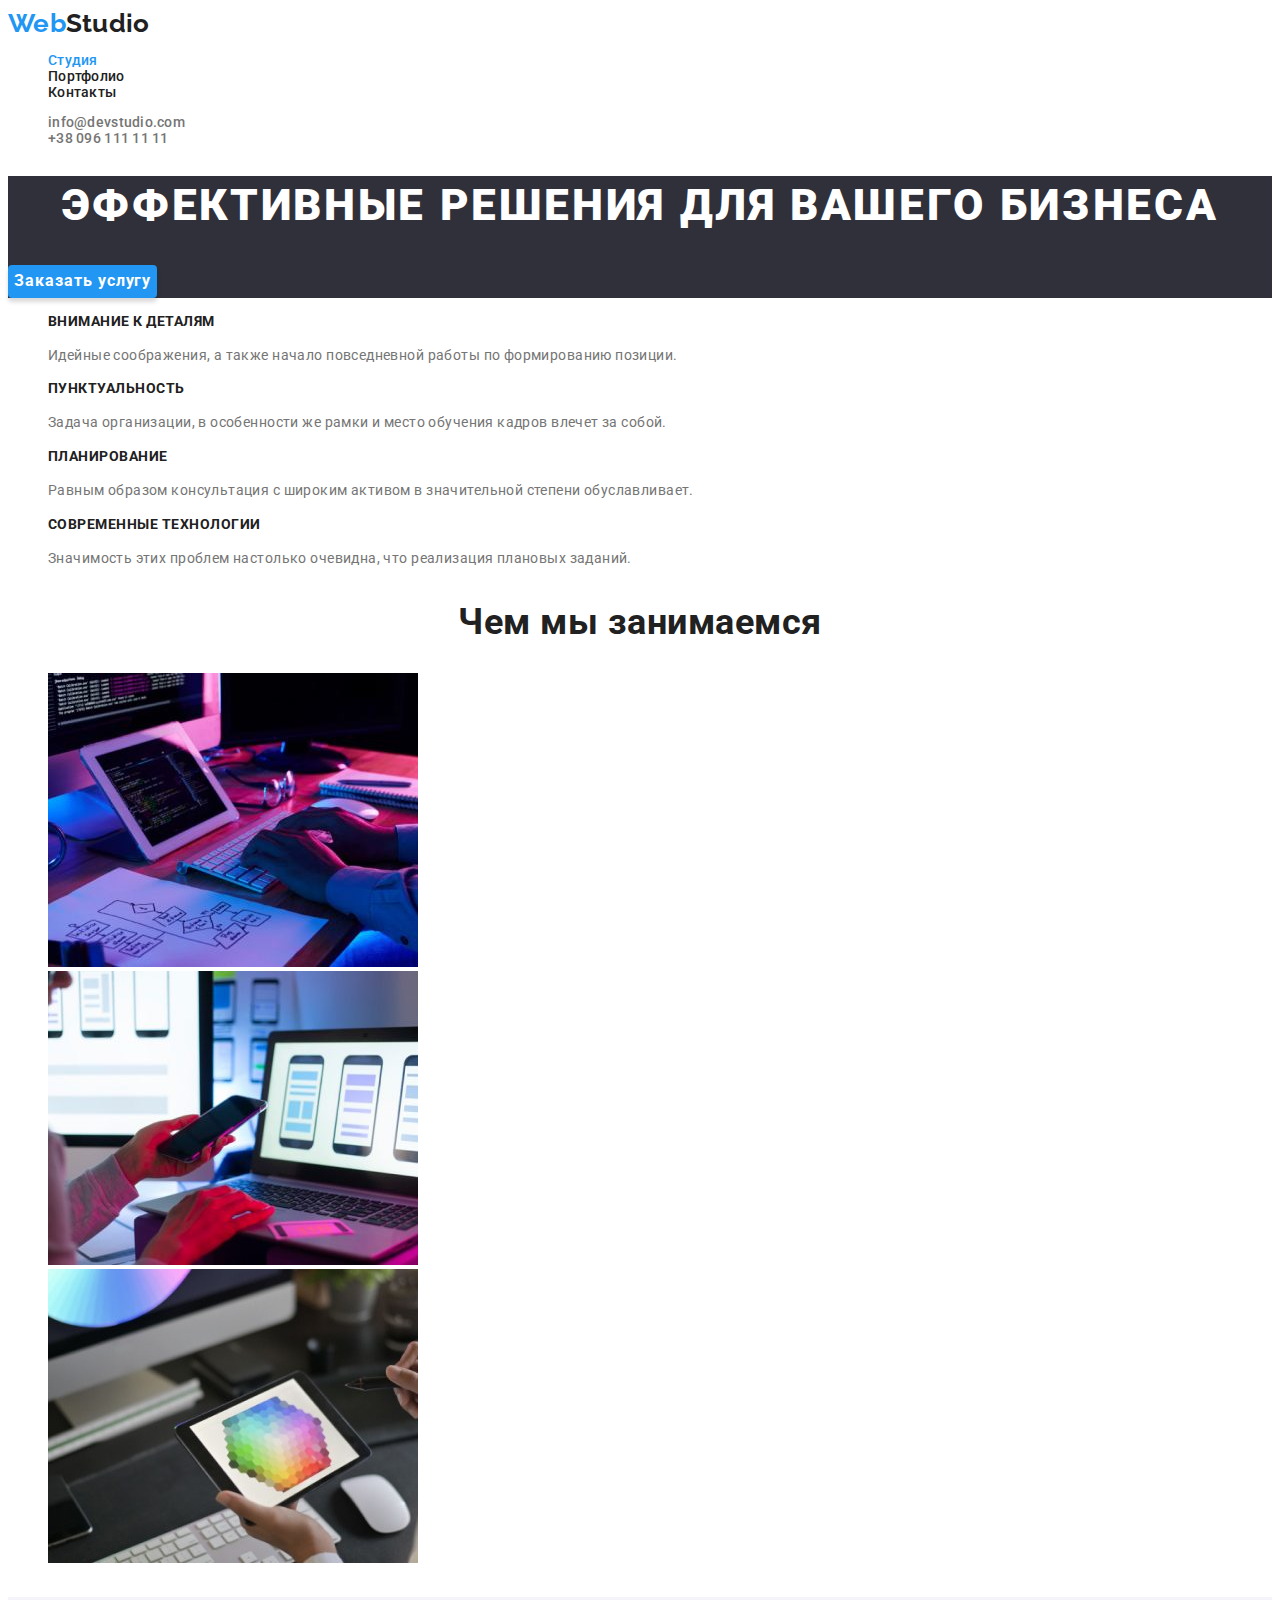
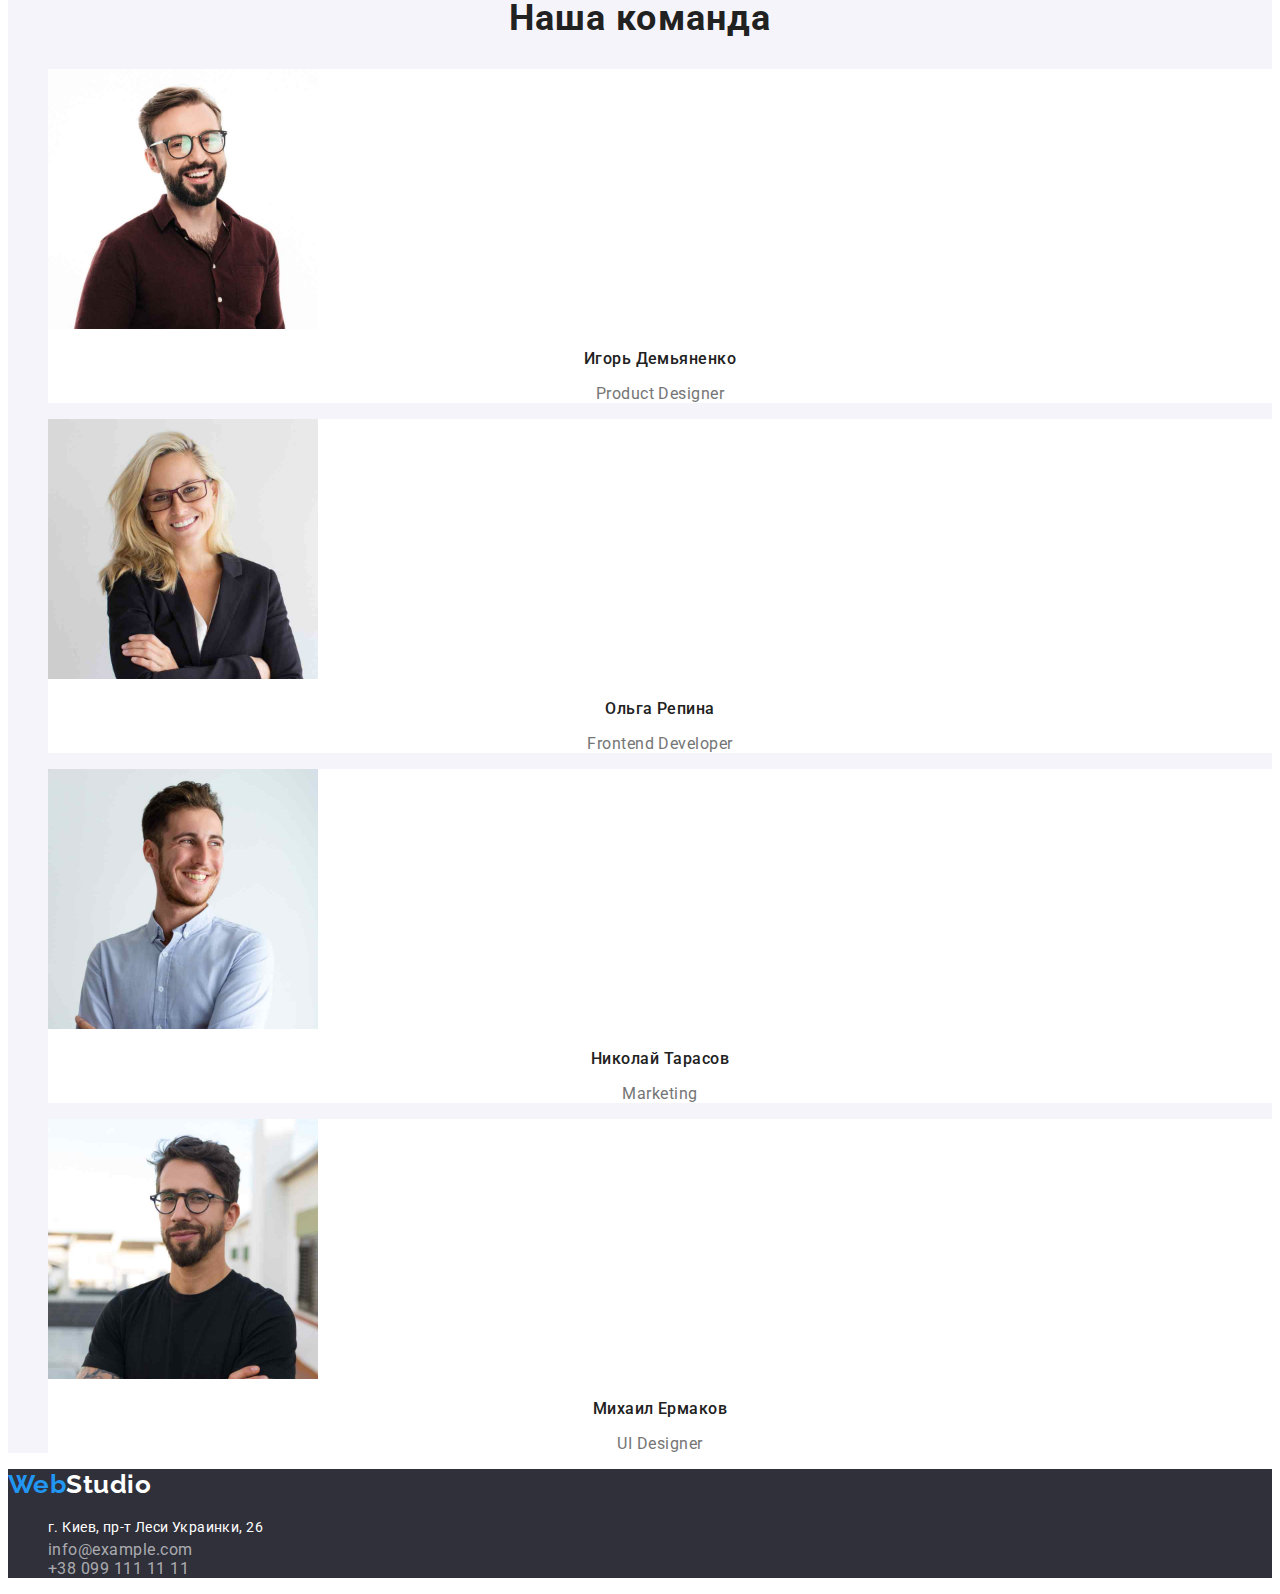
==== index.html @ 4977a2b5 "add" ====
<!-- -.link text-decoration: non если нуно удбрать точки и подчеркивание
 інтерактівний елемент це кнопка або посилання для цього є Hover та Focus
ul-list item сисок
li-
a-link сссылка
title-
root указывает на змінні-->










<!DOCTYPE html>
<html lang="ru">
<head>
    <meta charset="UTF-8">
    <meta http-equiv="X-UA-Compatible" content="IE=edge">
    <meta name="viewport" content="width=device-width, initial-scale=1.0">
    <link rel="preconnect" href="https://fonts.googleapis.com">
    <link rel="preconnect" href="https://fonts.gstatic.com" crossorigin>
    <link href="https://fonts.googleapis.com/css2?family=Raleway:wght@700&family=Roboto:wght@400;500;700;900&display=swap" 
    rel="stylesheet">
    <title>WebStudio</title>
<link rel="stylesheet" href="./css/styles.css">
</head>
<body>
    <!-- Шапка -->
<header>
<nav class="navigation">
<a class="logo" href="./index.html"><span class="logo-blue">Web</span>Studio</a>
<ul class="navigation-list list">
    <li class="navigation-item"><a class="link curent" href="./index.html">Студия</a></li>
    <li class="navigation-item"><a class="link" href="./portfolio.html">Портфолио</a></li>
    <li class="navigation-item"><a class="link" href="">Контакты</a></li>
</ul>
</nav>
<ul class="comtact-list list">
    <li><a class="link" href="mailto:info@devstudio.com">info@devstudio.com</a></li>
    <li><a class="link" href="tel:+380961111111">+38 096 111 11 11</a></li>
</ul>
</header>

<!-- Main -->
<main>
    <section class="hero">
        <h1 class="hero-title">Эффективные решения для вашего бизнеса</h1>
        <button class="hero-btn" type="button">Заказать услугу</button>
    </section>
    <section class="features">
        <h2 class="visually-hidden">Особенности</h2>
        <ul class="feateres-list">
               <li class="features-item">
                <h3 class="features-title">Внимание к деталям</h3>
                <p class="features-text">Идейные соображения, а также начало повседневной работы по формированию
                    позиции.</p>
               </li>
               <li class="features-item">
                <h3 class="features-title">Пунктуальность</h3>
                <p class="features-text">Задача организации, в особенности же рамки и место обучения кадров влечет за
                    собой.</p>
                </li>
                <li class="features-item">
                <h3 class="features-title">Планирование</h3>
                <p class="features-text">Равным образом консультация с широким активом в значительной степени
                    обуславливает.</p>
                </li>
                <li class="features-item">
                <h3 class="features-title">Современные технологии</h3>
                <p class="features-text">Значимость этих проблем настолько очевидна, что реализация плановых заданий.
                </p>
                </li>
                </ul>
 </section>
<section class="busines">
               <h2 class="busines-title">Чем мы занимаемся</h2>
               <ul class="busines-list">
               <li class="busines-item"><img src="images/7img.jpg" alt="вычисления на планшете" width="370"></li>
               <li class="busines-item"><img src="images/6img.jpg" alt="фоткаем клавиатуру с телефона" width="370"></li>
               <li class="busines-item"><img src="images/5img.jpg" alt="пентагонная палитра на планшете" width="370"></li>
               </ul>
</section>
    
<section class="team">
    <h2 class="team-title">Наша команда</h2>
    <ul class="team-list">
            <li class="team-member">
            <img src="images/1img.jpg" width="270" alt="Игорь">
            <h3 class="team-member-name">Игорь Демьяненко</h3>
            <p class="team-position" lang="en">Product Designer</p></li>
            <li class="team-member">
            <img src="images/2img.jpg" width="270" alt="Оля">
            <h3 class="team-member-name">Ольга Репина</h3>
            <p class="team-position" lang="en">Frontend Developer</p> </li>
            <li class="team-member">
            <img src="images/3img.jpg" width="270" alt="Коля">
            <h3 class="team-member-name">Николай Тарасов</h3>
            <p class="team-position" lang="en">Marketing</p> </li>
            <li class="team-member">
            <img src="images/4img.jpg" width="270" alt="Миша">
            <h3 class="team-member-name">Михаил Ермаков</h3>
            <p class="team-position" lang="en">UI Designer</p></li>
    </ul>
</section>
</main>
<!-- Футтер -->
<footer>
    <a class="logo" href="./index.html"><span class="logo-blue">Web</span>Studio</a>
    <address>
            <ul class="adress-list">
            <li class="adress-item adress">
             <a class="link" href="https://goo.gl/maps/iJpznAyeSHseySaG7" target="_blank"
                    rel="noreferrer noopener nofollow">
                    г. Киев, пр-т Леси Украинки, 26</a>
            </li>
            <li class="adress-item"><a class="link contact" href="mailto:info@example.com">info@example.com</a></li>
            <li class="adress-item"><a class="link contact" href="tel:+380991111111">+38 099 111 11 11</a></li>
    </ul>
    </address>
    </footer>
    
    
</body>
</html>
---- css/styles.css ----
/* основной цвет #ffffff */
/* цвет футера и героя #2F303A  */
/* цвет черного текста #212121 */
/* цвет акцента #2196F3 */
/* цвет фона background: #E5E5E5 */
/* вторичный цвет фона #F5F4FA */
/* вторичный цвет текста #757575 */
/* цвет ссылок на футере color: rgba(255, 255, 255, 0.6) */


/* ------------переменные------------- */
:root {
    --secondary-color: #757575;
    --prime-color: #212121;
    --accent-color: #2196F3;
    --background-color: #ffffff;
}

body {
    font-family: Roboto, sans-serif;
    color: var(--prime-color);
    background-color: var(--background-color);
    letter-spacing: 0.03em;
}

/* Header */

.logo {
    text-decoration: none;
    font-family: "Raleway";
    font-weight: 700;
    font-size: 26px;
    line-height: 1.19;
    color: #212121;
}

.navigation,
.navigation-list {
    list-style: none;
    font-weight: 500;
    font-size: 14px;
    line-height: 1.14;
    letter-spacing: 0.02em;
}

.logo-blue {
    color: var(--accent-color);
}

.link {
    text-decoration: none;
    color: var(--secondary-color);

}

.navigation-item>.link {
    color: var(--prime-color);
}

.navigation-item>.curent {
    color: var(--accent-color);
}

.link:hover,
.link:focus {
    color: var(--accent-color);
}


.comtact-list {
    list-style: none;
    font-weight: 500;
    font-size: 14px;
    line-height: 1.14;
    letter-spacing: 0.02em;

    color: var(--secondary-color);
}
/* -----------------------------------------------Hero------------------------------ */
.hero {
    background-color: #2F303A;
}

.hero-title {
     font-weight: 900;
    font-size: 44px;
    line-height: 1.36;
    text-align: center;
    letter-spacing: 0.06em;
    text-transform: uppercase;
    color: #FFFFFF;
}

.hero-btn {
    font-family: inherit;
    background: var(--accent-color);
    box-shadow: 0px 4px 4px rgba(0, 0, 0, 0.15);
    border-radius: 4px;
    border: none;

    font-weight: 700;
    font-size: 16px;
    line-height: 1.88;
    letter-spacing: 0.06em;
    color: #FFFFFF;

    cursor: pointer;
}

.hero-btn:hover,
.hero-btn:focus {
    background-color: #188CE8;
}

/* ---------------------------------------------------features */
.features {}

.visually-hidden {
    position: absolute;
    white-space: nowrap;
    width: 1px;
    height: 1px;
    overflow: hidden;
    border: 0;
    padding: 0;
    clip: rect(0 0 0 0);
    clip-path: inset(50%);
    margin: -1px;
}

.features-title {
    font-weight: 700;
    font-size: 14px;
    line-height: 1.14;
    text-transform: uppercase;
}

.feateres-list {
    list-style: none;
}

.features-text {
    font-size: 14px;
    line-height: 1.71;
    letter-spacing: 0.03em;
    color: var(--secondary-color);
}

/* -----------------------------------------------------Чем мы занимаемся----------------- */
.busines {}

.busines-title {
    font-weight: 700;
    font-size: 36px;
    line-height: 1.17;
    text-align: center;
}

.busines-list {}

.busines-item {
    list-style: none;
}

/* ---------------------------------------------------------team-------------------- */
.team {
    background-color:
        #F5F4FA;
}

.team-title {
    font-weight: 700;
    font-size: 36px;
    line-height: 1.17;
    text-align: center;
    letter-spacing: 0.03em;

    color: var(--prime-color);

}

.team-list {
    list-style: none;
}

.team-member {
    background-color: var(--background-color);
}

.team-member-name {
    font-weight: 500;
    font-size: 16px;
    line-height: 1.19;
    text-align: center;
    color: var(--prime-color);
}

.team-position {
    line-height: 1.19;
    text-align: center;
    color: var(--secondary-color);
}

/* ------------------------------------------------------------------footer */
footer {
    background-color: #2F303A;
}

address {
    font-style: normal;
}

.adress-list {
    list-style: none;

}

.adress>.link {
    font-size: 14px;
    line-height: 1.71;
    letter-spacing: 0.03em;
    color: #FFFFFF;
}

.contact {
    color: rgba(255, 255, 255, 0.6);
}

footer .logo {
    color: #FFFFFF;
}

/* =================================================Portfolio--------------------------- */

.portfolio-title {
    font-weight: 700;
    font-size: 18px;
    line-height: 2;
    letter-spacing: 0.06em;
    color: var(--prime-color);
}

.portfolio-text {
    line-height: 1.88;
    letter-spacing: 0.03em;
    color: var(--secondary-color);
}

.portfolio-list,
.filter-list {
    text-decoration: none;
    list-style: none;
}

.filter-btn {
    font-family: inherit;
    font-weight: 500;
    font-size: 16px;
    line-height: 1.62;
    text-align: center;
    letter-spacing: 0.03em;
    color: var(--prime-color);
    border-radius: 4px;
    border: none;

    cursor: pointer;
}

.filter-btn:hover,
.filter-btn:focus {
    color: #ffffff;
    background: #2196F3;

    box-shadow: 0px 3px 1px rgba(0, 0, 0, 0.1), 0px 1px 2px rgba(0, 0, 0, 0.08), 0px 2px 2px rgba(0, 0, 0, 0.12);
}
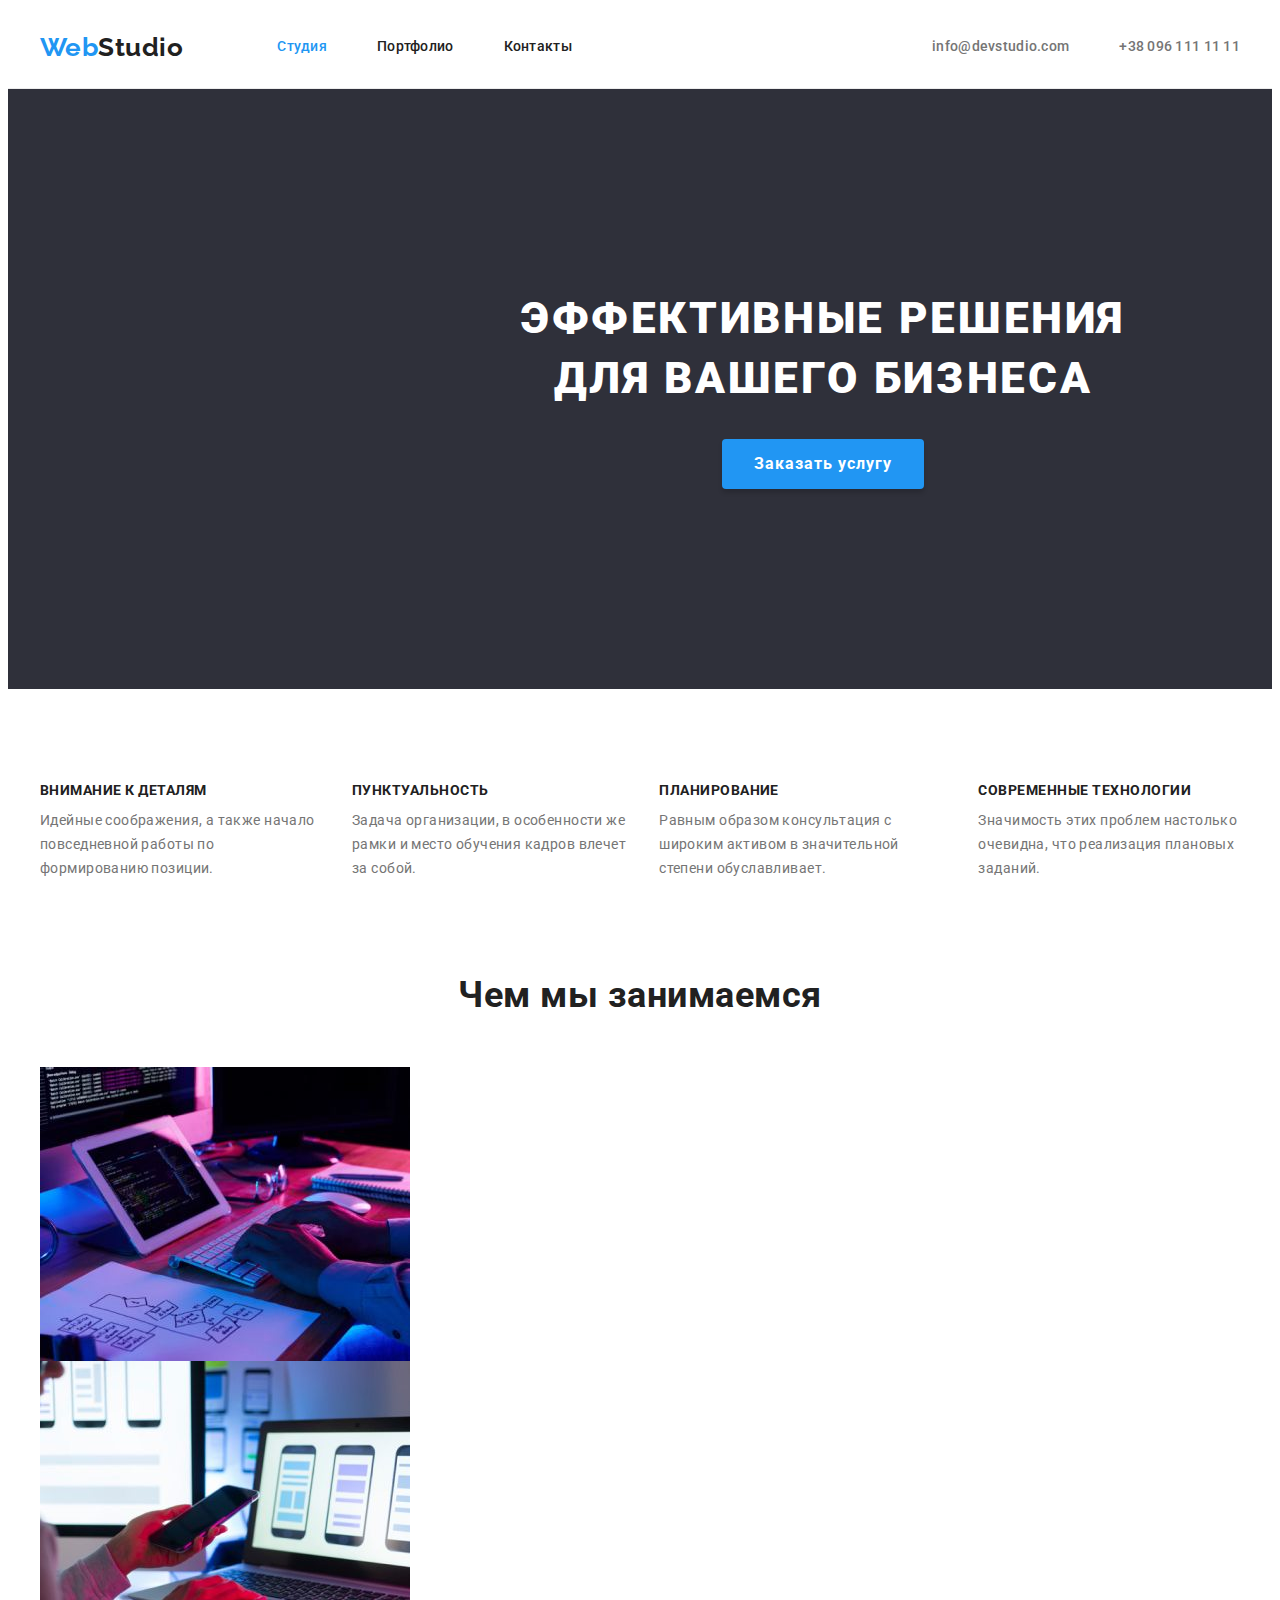
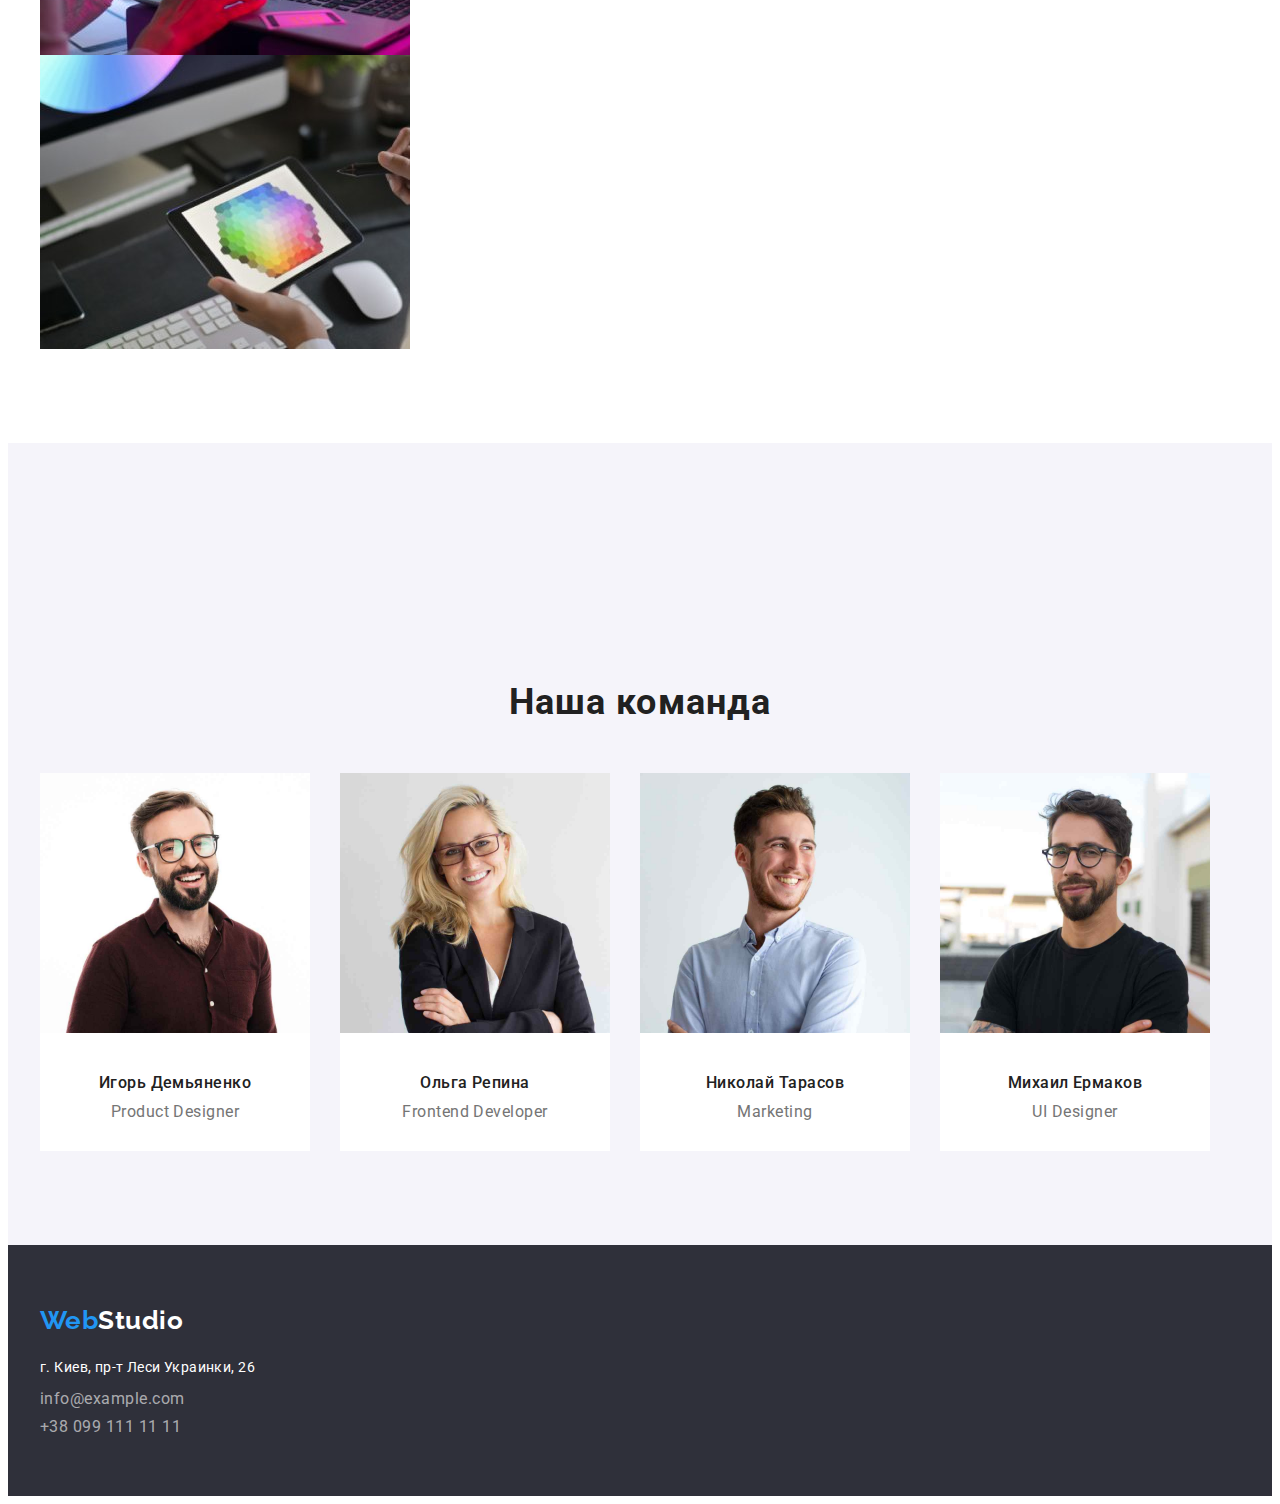
==== commit 8de3af63: "work3" ====
--- a/index.html
+++ b/index.html
@@ -26,32 +26,47 @@
     <link href="https://fonts.googleapis.com/css2?family=Raleway:wght@700&family=Roboto:wght@400;500;700;900&display=swap" 
     rel="stylesheet">
     <title>WebStudio</title>
-<link rel="stylesheet" href="./css/styles.css">
+    <link rel="stylesheet" href="https://cdnjs.cloudflare.com/ajax/libs/modern-normalize/1.1.0/modern-normalize.min.css"
+        integrity="sha512-wpPYUAdjBVSE4KJnH1VR1HeZfpl1ub8YT/NKx4PuQ5NmX2tKuGu6U/JRp5y+Y8XG2tV+wKQpNHVUX03MfMFn9Q=="
+        crossorigin="anonymous" referrerpolicy="no-referrer" />
+    <link rel="stylesheet" href="./css/styles.css">
 </head>
 <body>
     <!-- Шапка -->
-<header>
+<header class="header">
+    <div class="container">
+
+<a class="logo" href="./index.html"><span class="logo-blue">Web</span>Studio</a>
 <nav class="navigation">
-<a class="logo" href="./index.html"><span class="logo-blue">Web</span>Studio</a>
 <ul class="navigation-list list">
-    <li class="navigation-item"><a class="link curent" href="./index.html">Студия</a></li>
-    <li class="navigation-item"><a class="link" href="./portfolio.html">Портфолио</a></li>
-    <li class="navigation-item"><a class="link" href="">Контакты</a></li>
+    <li class="navigation-item">
+    <a class="link curent" href="./index.html">Студия</a></li>
+    <li class="navigation-item">
+    <a class="link" href="./portfolio.html">Портфолио</a></li>
+    <li class="navigation-item">
+    <a class="link" href="">Контакты</a></li>
 </ul>
 </nav>
-<ul class="comtact-list list">
-    <li><a class="link" href="mailto:info@devstudio.com">info@devstudio.com</a></li>
-    <li><a class="link" href="tel:+380961111111">+38 096 111 11 11</a></li>
+    <ul class="contact-list list">
+    <li class="contact-link">
+    <a class="link" href="mailto:info@devstudio.com">info@devstudio.com</a></li>
+    <li class="contact-link">
+    <a class="link" href="tel:+380961111111">+38 096 111 11 11</a></li>
 </ul>
+</div>
+</div>
 </header>
 
 <!-- Main -->
 <main>
     <section class="hero">
+        <div class="container">
         <h1 class="hero-title">Эффективные решения для вашего бизнеса</h1>
         <button class="hero-btn" type="button">Заказать услугу</button>
+        </div>
     </section>
     <section class="features">
+        <div class="container">
         <h2 class="visually-hidden">Особенности</h2>
         <ul class="feateres-list">
                <li class="features-item">
@@ -75,40 +90,58 @@
                 </p>
                 </li>
                 </ul>
+                </div>
  </section>
 <section class="busines">
+    <div class="container">
                <h2 class="busines-title">Чем мы занимаемся</h2>
                <ul class="busines-list">
                <li class="busines-item"><img src="images/7img.jpg" alt="вычисления на планшете" width="370"></li>
                <li class="busines-item"><img src="images/6img.jpg" alt="фоткаем клавиатуру с телефона" width="370"></li>
                <li class="busines-item"><img src="images/5img.jpg" alt="пентагонная палитра на планшете" width="370"></li>
                </ul>
+            </div>
 </section>
     
 <section class="team">
+   <div class="container" >
+       
     <h2 class="team-title">Наша команда</h2>
     <ul class="team-list">
             <li class="team-member">
             <img src="images/1img.jpg" width="270" alt="Игорь">
+            <div class="worker">
             <h3 class="team-member-name">Игорь Демьяненко</h3>
-            <p class="team-position" lang="en">Product Designer</p></li>
+            <p class="team-position" lang="en">Product Designer</p></div>
+        </li>
+            
             <li class="team-member">
             <img src="images/2img.jpg" width="270" alt="Оля">
+            <div class="worker">
             <h3 class="team-member-name">Ольга Репина</h3>
-            <p class="team-position" lang="en">Frontend Developer</p> </li>
+            <p class="team-position" lang="en">Frontend Developer</p> </div>
+        </li>
+            
             <li class="team-member">
             <img src="images/3img.jpg" width="270" alt="Коля">
+            <div class="worker">
             <h3 class="team-member-name">Николай Тарасов</h3>
-            <p class="team-position" lang="en">Marketing</p> </li>
+            <p class="team-position" lang="en">Marketing</p> </div> 
+        </li>
+            
             <li class="team-member">
             <img src="images/4img.jpg" width="270" alt="Миша">
+            <div class="worker">
             <h3 class="team-member-name">Михаил Ермаков</h3>
-            <p class="team-position" lang="en">UI Designer</p></li>
-    </ul>
+            <p class="team-position" lang="en">UI Designer</p></div>
+        </li>
+        </ul>
+        </div>
 </section>
 </main>
 <!-- Футтер -->
 <footer>
+    <div class="container">
     <a class="logo" href="./index.html"><span class="logo-blue">Web</span>Studio</a>
     <address>
             <ul class="adress-list">
@@ -121,8 +154,7 @@
             <li class="adress-item"><a class="link contact" href="tel:+380991111111">+38 099 111 11 11</a></li>
     </ul>
     </address>
+    </div>
     </footer>
-    
-    
-</body>
-</html>+    </body>
+    </html>--- a/css/styles.css
+++ b/css/styles.css
@@ -14,17 +14,59 @@
     --prime-color: #212121;
     --accent-color: #2196F3;
     --background-color: #ffffff;
-}
-
+    --typical-margin: 20px;
+}
+p, 
+h1, 
+h2, 
+h3, 
+h4, 
+h5, 
+h6 {
+    margin: 0;
+    margin-left: auto;
+    margin-right: auto; }
+ 
+ 
+ul {
+    margin: 0%;
+    padding-left: 0%;
+
+}
+      
 body {
     font-family: Roboto, sans-serif;
     color: var(--prime-color);
     background-color: var(--background-color);
     letter-spacing: 0.03em;
-}
-
+
+}
+
+img {
+    display:block;
+    max-width: 100%;
+
+}
+
+.container {
+    width: 1200px;
+    margin: 0 auto;
+    padding: 0 15px;
+
+}
 /* Header */
-
+.header {
+    padding-top: 24px;
+    padding-bottom: 25px;
+    background-color: var(--background-color);
+    border-bottom: 1px solid #ececec; 
+
+}
+
+  .header .container {
+    display: flex;
+    align-items: center;
+    }
 .logo {
     text-decoration: none;
     font-family: "Raleway";
@@ -32,7 +74,9 @@
     font-size: 26px;
     line-height: 1.19;
     color: #212121;
-}
+    margin-right: 94px;
+}
+
 
 .navigation,
 .navigation-list {
@@ -41,6 +85,17 @@
     font-size: 14px;
     line-height: 1.14;
     letter-spacing: 0.02em;
+   
+}
+.navigation-list {
+    display: flex;
+}
+.navigation-item:not(:last-child) {
+    margin-right: 50px;
+}
+
+.contact-list .contact-link:not(:last-child) {
+    margin-right: 50px;
 }
 
 .logo-blue {
@@ -50,15 +105,17 @@
 .link {
     text-decoration: none;
     color: var(--secondary-color);
-
-}
-
-.navigation-item>.link {
-    color: var(--prime-color);
-}
-
-.navigation-item>.curent {
+   
+}
+
+
+.navigation-item > .link {
+    color: var(--prime-color);
+}
+
+.navigation-item > .curent {
     color: var(--accent-color);
+
 }
 
 .link:hover,
@@ -67,7 +124,8 @@
 }
 
 
-.comtact-list {
+
+.contact-list {
     list-style: none;
     font-weight: 500;
     font-size: 14px;
@@ -75,45 +133,65 @@
     letter-spacing: 0.02em;
 
     color: var(--secondary-color);
-}
+    display: flex;
+    margin-left: auto;
+}
+/* .haeder-connect {
+    margin-left: auto;
+    
+} */
 /* -----------------------------------------------Hero------------------------------ */
 .hero {
+    padding: 200px;
+    text-align: center;
     background-color: #2F303A;
 }
 
 .hero-title {
-     font-weight: 900;
-    font-size: 44px;
-    line-height: 1.36;
-    text-align: center;
-    letter-spacing: 0.06em;
-    text-transform: uppercase;
-    color: #FFFFFF;
+        font-style: normal;
+        font-weight: 900;
+        font-size: 44px;
+        line-height: 1.36;
+        text-align: center;
+        letter-spacing: 0.06em;
+        text-transform: uppercase;
+        color: #ffffff;
+        text-align: center;
+    
+        width: 696px;
+        margin-bottom: 30px;
 }
 
 .hero-btn {
-    font-family: inherit;
-    background: var(--accent-color);
-    box-shadow: 0px 4px 4px rgba(0, 0, 0, 0.15);
-    border-radius: 4px;
-    border: none;
-
-    font-weight: 700;
-    font-size: 16px;
-    line-height: 1.88;
-    letter-spacing: 0.06em;
-    color: #FFFFFF;
-
-    cursor: pointer;
+        font-family: inherit;
+        background: var(--accent-color);
+        box-shadow: 0px 4px 4px rgba(0, 0, 0, 0.15);
+        border-radius: 4px;
+        border: none;
+        min-width: 200px;
+        padding: 10px 32px;
+    
+        font-weight: 700;
+        font-size: 16px;
+        line-height: 1.88;
+        letter-spacing: 0.06em;
+        color: #ffffff;
+    
+        cursor: pointer;
+   
 }
 
 .hero-btn:hover,
 .hero-btn:focus {
-    background-color: #188CE8;
+    background-color: #188ce8;
 }
 
 /* ---------------------------------------------------features */
-.features {}
+.features {
+    padding-top: 94px;
+    
+}
+
 
 .visually-hidden {
     position: absolute;
@@ -133,12 +211,21 @@
     font-size: 14px;
     line-height: 1.14;
     text-transform: uppercase;
+    margin-bottom: 10px;
 }
 
 .feateres-list {
     list-style: none;
-}
-
+    display: flex;
+    gap: 30px;
+
+}
+.feateres-item {
+    width: 270px;
+}
+.featers-item:not(:last-child) {
+    padding-right: 60px;
+}
 .features-text {
     font-size: 14px;
     line-height: 1.71;
@@ -147,25 +234,36 @@
 }
 
 /* -----------------------------------------------------Чем мы занимаемся----------------- */
-.busines {}
+.busines {
+    padding: 94px 0;
+}
 
 .busines-title {
     font-weight: 700;
     font-size: 36px;
     line-height: 1.17;
     text-align: center;
+    margin-bottom: 50px
 }
 
 .busines-list {}
 
 .busines-item {
-    list-style: none;
-}
-
+    display: flex;
+        
+}
+
+.busines-item {
+    list-style: none;
+}
+
+.busines-item:not(:last-child) {
+    margin-right: 30px;
+}
 /* ---------------------------------------------------------team-------------------- */
 .team {
-    background-color:
-        #F5F4FA;
+    background-color: #F5F4FA;
+    padding: 94px 0;
 }
 
 .team-title {
@@ -174,17 +272,29 @@
     line-height: 1.17;
     text-align: center;
     letter-spacing: 0.03em;
-
-    color: var(--prime-color);
-
+    padding-top: 94px;
+
+    color: var(--prime-color);
+    margin: 50px;
 }
 
 .team-list {
     list-style: none;
-}
-
+    display: flex;
+   
+}
+.team-member:not(:last-child) {
+    margin-right: 30px;
+}
 .team-member {
     background-color: var(--background-color);
+
+    
+}
+.worker {
+    padding-top: 30px;
+    padding-bottom: 30px;
+    text-align: center;
 }
 
 .team-member-name {
@@ -193,6 +303,7 @@
     line-height: 1.19;
     text-align: center;
     color: var(--prime-color);
+    margin: 10px;
 }
 
 .team-position {
@@ -204,14 +315,23 @@
 /* ------------------------------------------------------------------footer */
 footer {
     background-color: #2F303A;
+    padding-top: 60px;
+    padding-bottom: 60px;
 }
 
 address {
     font-style: normal;
-}
+     margin-top: 20px;
+    }
+   
 
 .adress-list {
     list-style: none;
+    display: flex;
+    flex-direction: column;
+    gap: 9px;
+
+    padding-left: 0;
 
 }
 
@@ -231,7 +351,10 @@
 }
 
 /* =================================================Portfolio--------------------------- */
-
+.portfolio {
+    padding-top: 94px;
+    padding-bottom: 94px;
+}
 .portfolio-title {
     font-weight: 700;
     font-size: 18px;
@@ -244,14 +367,35 @@
     line-height: 1.88;
     letter-spacing: 0.03em;
     color: var(--secondary-color);
-}
-
-.portfolio-list,
+
+}
+
+.portfolio-list {
+        padding-left: 0;
+        list-style: none;
+        display: flex;
+        flex-wrap: wrap;
+        margin-left: -30px;
+        margin-top: -30px;
+}
+.portfolio-cards {
+    flex-basis: calc((100% - 90px) / 3);
+    margin-left: 30px;
+    margin-top: 30px;
+}
+.portfolio-items {
+    padding: 20px 24px;
+    border-right: 1px solid #eeeeee;
+    border-bottom: 1px solid #eeeeee;
+    border-left: 1px solid #eeeeee;
+}
 .filter-list {
+    display: flex;
     text-decoration: none;
     list-style: none;
-}
-
+    margin-bottom: 50px;
+    justify-content: center;
+}
 .filter-btn {
     font-family: inherit;
     font-weight: 500;
@@ -264,6 +408,7 @@
     border: none;
 
     cursor: pointer;
+    padding: 6px 22px;
 }
 
 .filter-btn:hover,
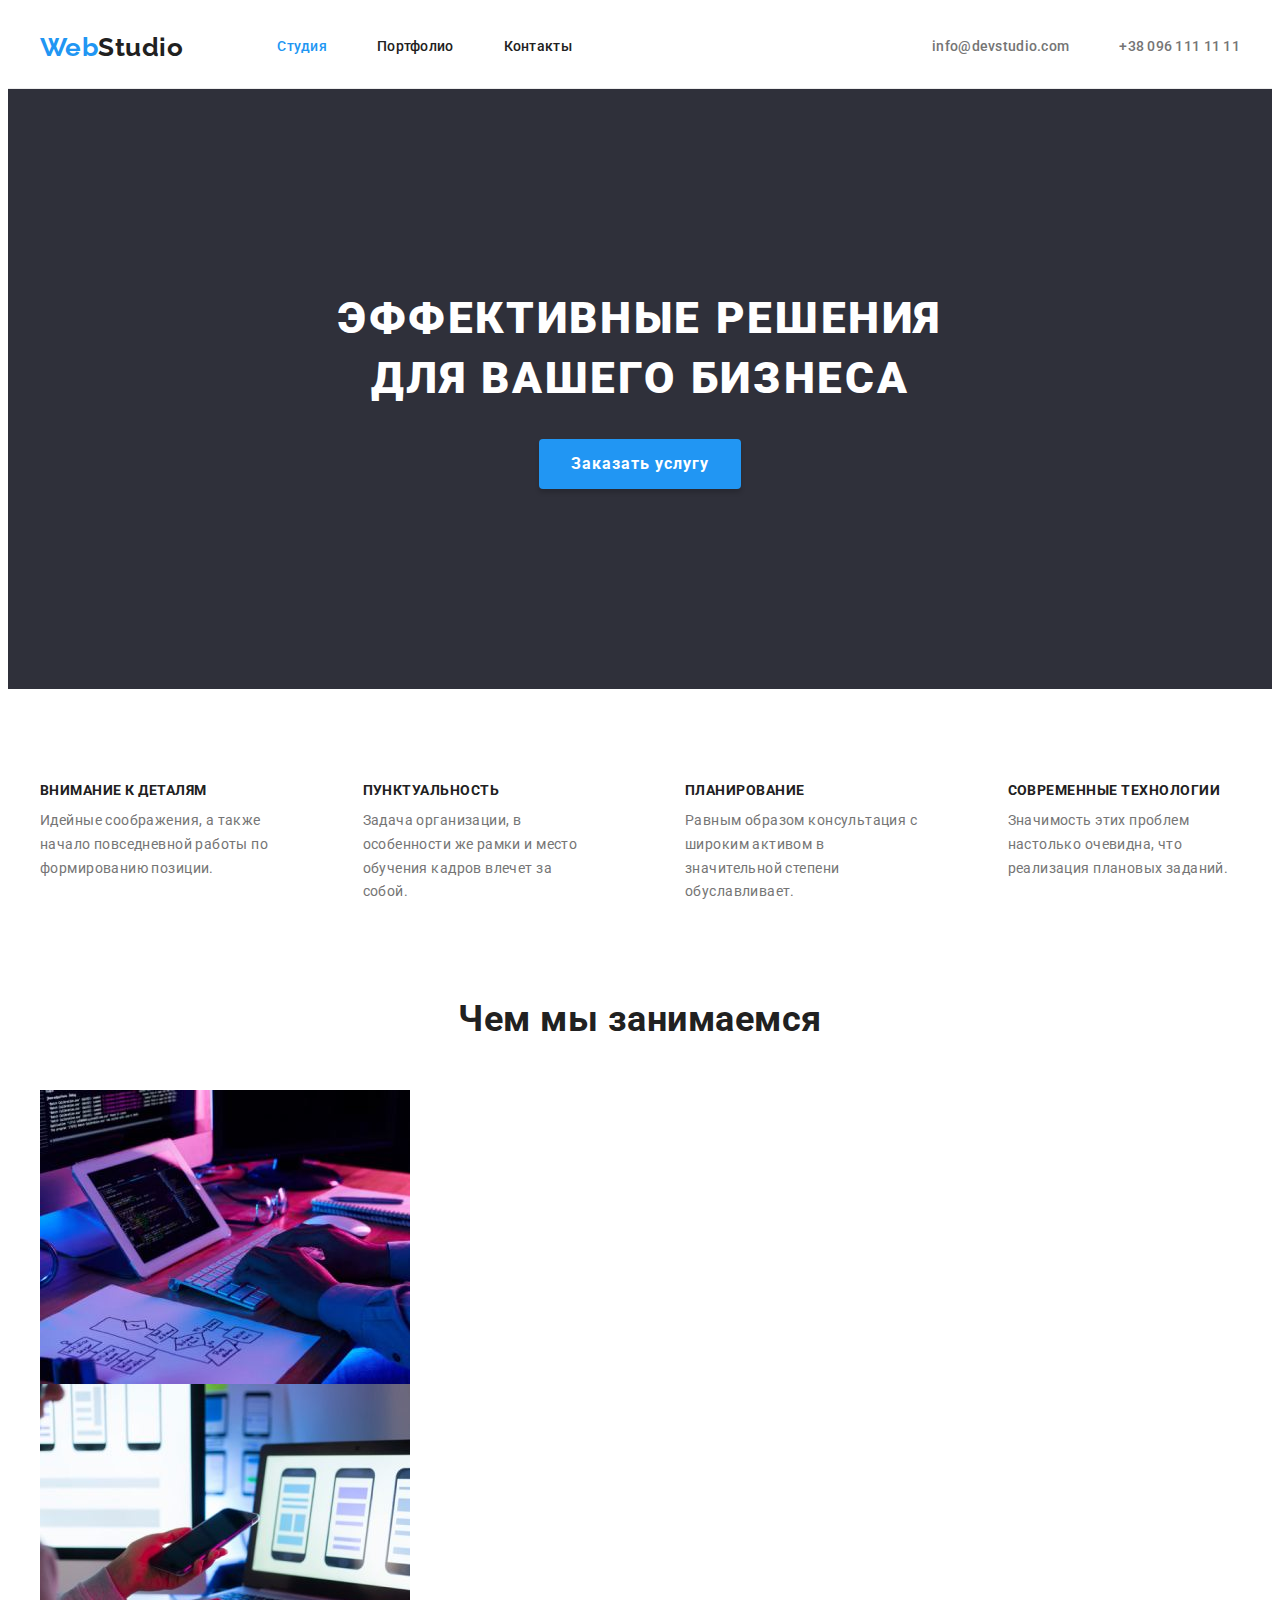
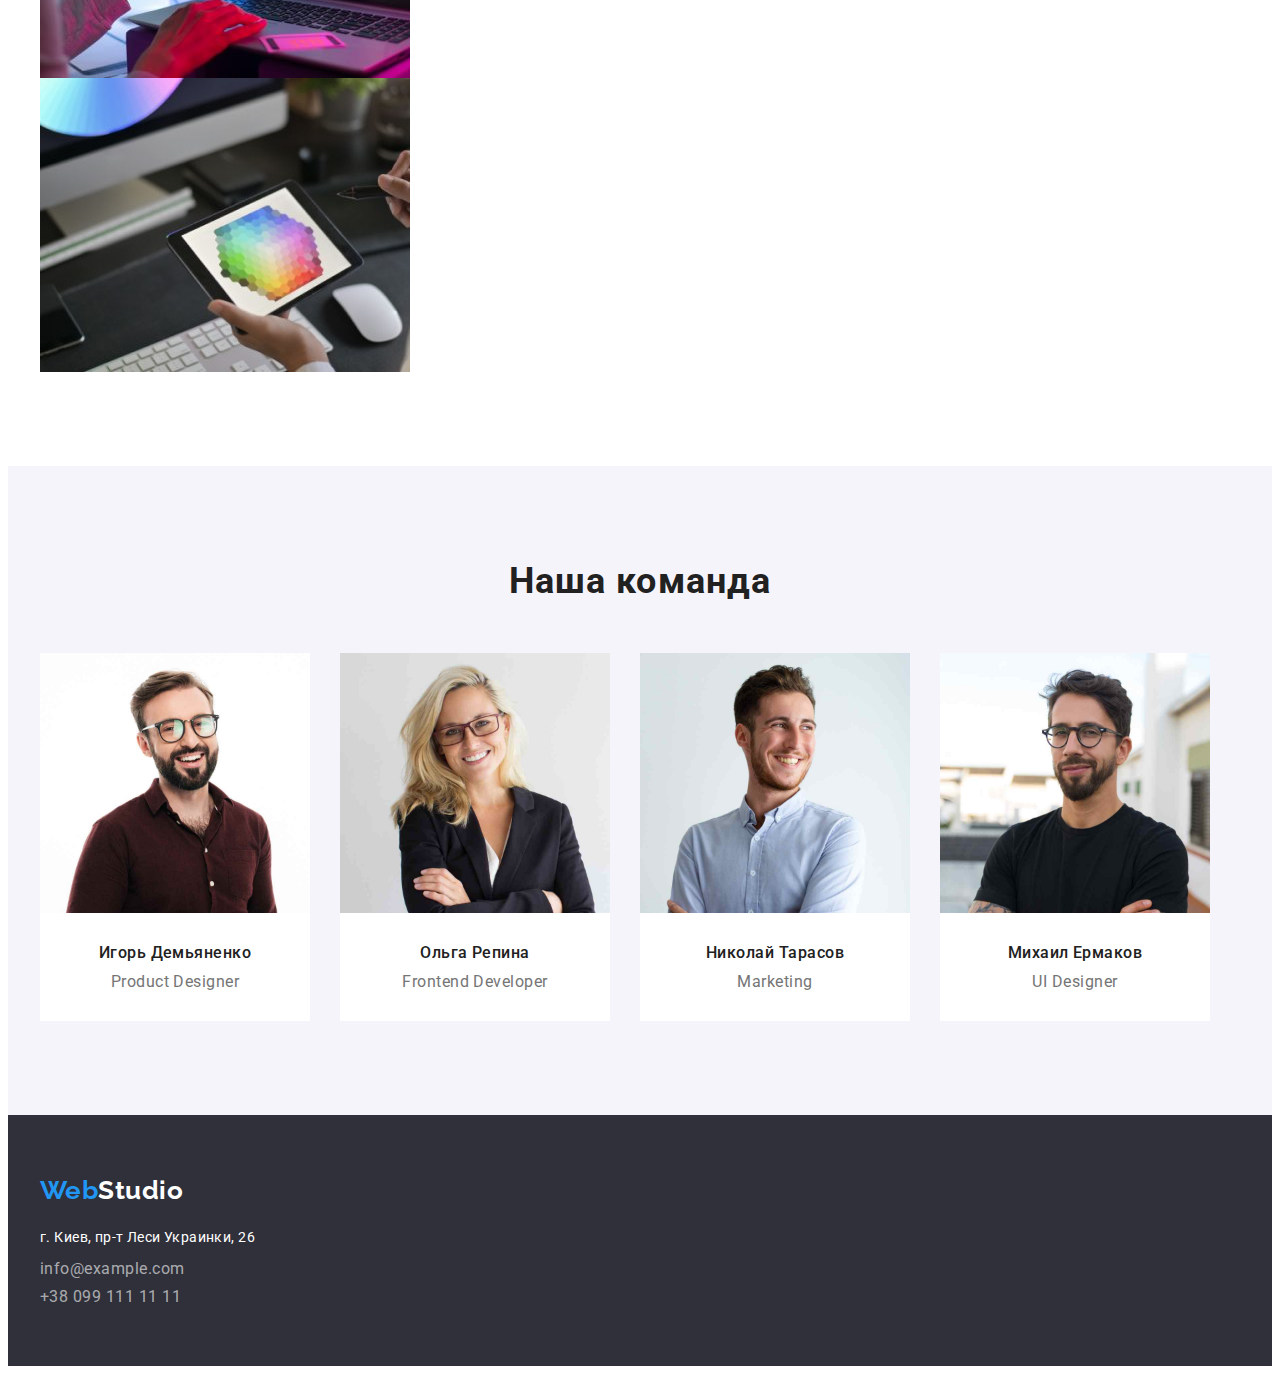
==== commit 4b9b20a9: "added changes" ====
--- a/index.html
+++ b/index.html
@@ -68,7 +68,7 @@
     <section class="features">
         <div class="container">
         <h2 class="visually-hidden">Особенности</h2>
-        <ul class="feateres-list">
+        <ul class="features-list">
                <li class="features-item">
                 <h3 class="features-title">Внимание к деталям</h3>
                 <p class="features-text">Идейные соображения, а также начало повседневной работы по формированию
--- a/css/styles.css
+++ b/css/styles.css
@@ -142,7 +142,9 @@
 } */
 /* -----------------------------------------------Hero------------------------------ */
 .hero {
-    padding: 200px;
+    padding-top: 200px;
+    padding-bottom: 200px;
+    padding: 200px 0;
     text-align: center;
     background-color: #2F303A;
 }
@@ -214,16 +216,17 @@
     margin-bottom: 10px;
 }
 
-.feateres-list {
+.features-list {
     list-style: none;
     display: flex;
     gap: 30px;
 
 }
-.feateres-item {
+.features-item {
     width: 270px;
-}
-.featers-item:not(:last-child) {
+    
+}
+.features-item:not(:last-child) {
     padding-right: 60px;
 }
 .features-text {
@@ -272,10 +275,9 @@
     line-height: 1.17;
     text-align: center;
     letter-spacing: 0.03em;
-    padding-top: 94px;
-
+    margin-bottom: 50px;
     color: var(--prime-color);
-    margin: 50px;
+   
 }
 
 .team-list {
@@ -303,7 +305,7 @@
     line-height: 1.19;
     text-align: center;
     color: var(--prime-color);
-    margin: 10px;
+    margin-bottom: 10px;
 }
 
 .team-position {
@@ -319,6 +321,7 @@
     padding-bottom: 60px;
 }
 
+
 address {
     font-style: normal;
      margin-top: 20px;
@@ -347,74 +350,89 @@
 }
 
 footer .logo {
-    color: #FFFFFF;
+        text-decoration: none;
+        font-family: "Raleway";
+        font-weight: 700;
+        font-size: 26px;
+        line-height: 1.19;
+        color: #FFFFFF;
 }
 
 /* =================================================Portfolio--------------------------- */
+
 .portfolio {
-    padding-top: 94px;
-    padding-bottom: 94px;
-}
+  padding-top: 94px;
+  padding-bottom: 94px;
+}
+
 .portfolio-title {
-    font-weight: 700;
-    font-size: 18px;
-    line-height: 2;
-    letter-spacing: 0.06em;
-    color: var(--prime-color);
+  font-weight: 700;
+  font-size: 18px;
+  line-height: 2;
+  letter-spacing: 0.06em;
+  color: var(--prime-color);
 }
 
 .portfolio-text {
-    line-height: 1.88;
-    letter-spacing: 0.03em;
-    color: var(--secondary-color);
-
+  line-height: 1.88;
+  letter-spacing: 0.03em;
+  color: var(--secondary-color);
 }
 
 .portfolio-list {
-        padding-left: 0;
-        list-style: none;
-        display: flex;
-        flex-wrap: wrap;
-        margin-left: -30px;
-        margin-top: -30px;
-}
+  padding-left: 0;
+  list-style: none;
+  display: flex;
+  flex-wrap: wrap;
+  margin-left: -30px;
+  margin-top: -30px;
+}
+
 .portfolio-cards {
-    flex-basis: calc((100% - 90px) / 3);
-    margin-left: 30px;
-    margin-top: 30px;
-}
+  flex-basis: calc((100% - 90px) / 3);
+  margin-left: 30px;
+  margin-top: 30px;
+}
+
 .portfolio-items {
-    padding: 20px 24px;
-    border-right: 1px solid #eeeeee;
-    border-bottom: 1px solid #eeeeee;
-    border-left: 1px solid #eeeeee;
-}
+  padding: 20px 24px;
+  border-right: 1px solid #eeeeee;
+  border-bottom: 1px solid #eeeeee;
+  border-left: 1px solid #eeeeee;
+}
+
 .filter-list {
-    display: flex;
-    text-decoration: none;
-    list-style: none;
-    margin-bottom: 50px;
-    justify-content: center;
-}
+  display: flex;
+  text-decoration: none;
+  list-style: none;
+  margin-bottom: 50px;
+  justify-content: center;
+}
+
 .filter-btn {
-    font-family: inherit;
-    font-weight: 500;
-    font-size: 16px;
-    line-height: 1.62;
-    text-align: center;
-    letter-spacing: 0.03em;
-    color: var(--prime-color);
-    border-radius: 4px;
-    border: none;
-
-    cursor: pointer;
-    padding: 6px 22px;
+  font-family: inherit;
+  font-weight: 500;
+  font-size: 16px;
+  line-height: 1.62;
+  text-align: center;
+  letter-spacing: 0.03em;
+  color: var(--prime-color);
+  border-radius: 4px;
+  border: none;
+
+  cursor: pointer;
+  padding: 6px 22px;
+}
+
+.filter-item:not(:last-child) {
+  margin-right: 8px;
 }
 
 .filter-btn:hover,
 .filter-btn:focus {
-    color: #ffffff;
-    background: #2196F3;
-
-    box-shadow: 0px 3px 1px rgba(0, 0, 0, 0.1), 0px 1px 2px rgba(0, 0, 0, 0.08), 0px 2px 2px rgba(0, 0, 0, 0.12);
+  color: #ffffff;
+  background: #2196f3;
+
+  box-shadow: 0px 3px 1px rgba(0, 0, 0, 0.1), 0px 1px 2px rgba(0, 0, 0, 0.08),
+    0px 2px 2px rgba(0, 0, 0, 0.12);
 }